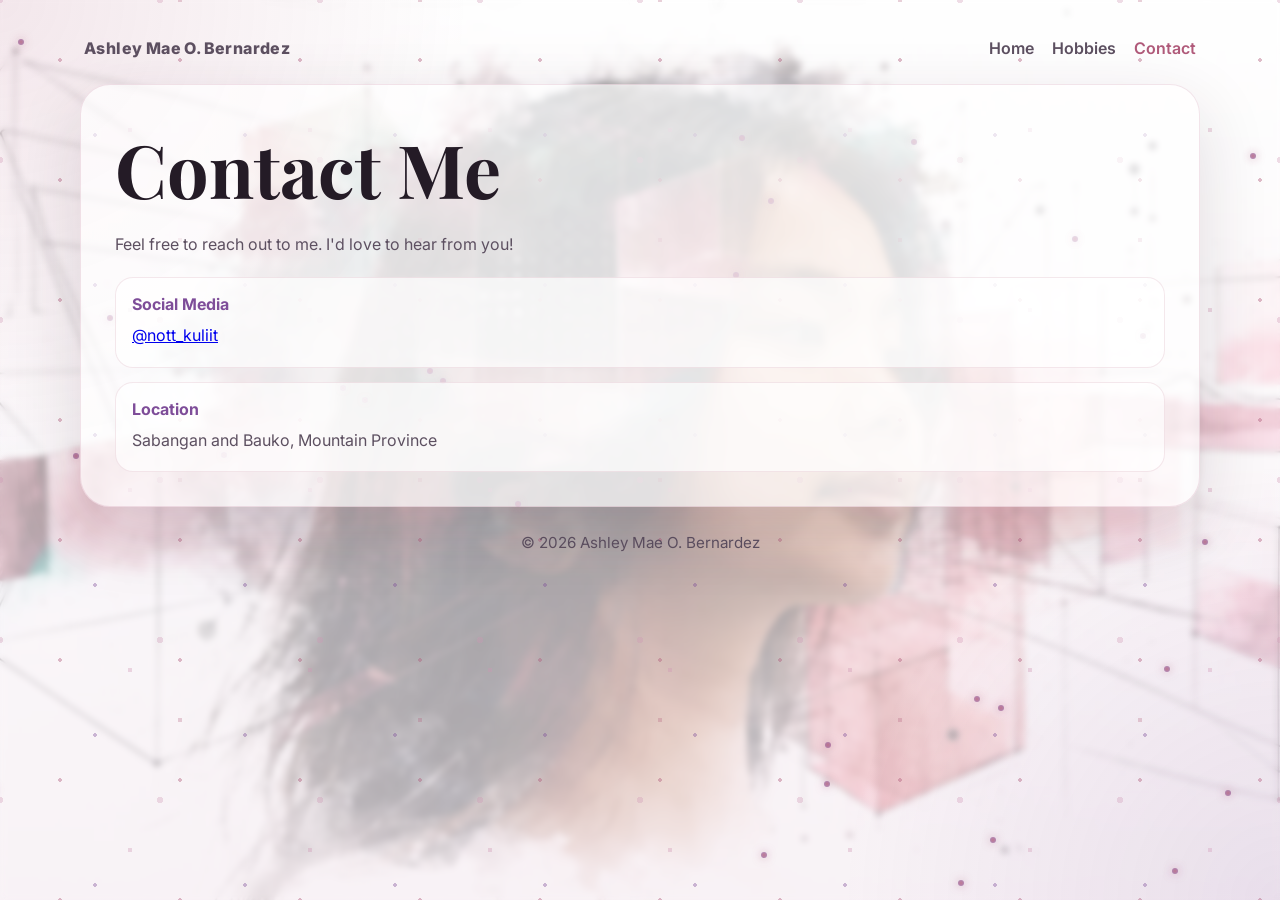
==== contact.html @ 318643d0 "Add files via upload" ====
<!DOCTYPE html>
<html lang="en">

<head>
    <meta charset="UTF-8" />
    <meta name="viewport" content="width=device-width, initial-scale=1.0" />
    <title>Ashley Mae O. Bernardez | Contact</title>
    <link rel="stylesheet" href="style.css" />
</head>

<body>
    <div class="backdrop">
        <div class="container">
            <header class="nav">
                <div class="brand">Ashley Mae O. Bernardez</div>
                <div class="nav-links">
                    <a href="index.html">Home</a>
                    <a href="hobbies.html">Hobbies</a>
                    <a class="active" href="contact.html">Contact</a>
                </div>
            </header>

            <section class="panel page">
                <h1>Contact Me</h1>
                <p>
                    Feel free to reach out to me. I'd love to hear from you!
                </p>

                <div class="contact-list">
                    <div class="contact-item">
                        <strong>Social Media</strong>
                        <p style="color: var(--muted); margin: 4px 0 0;">
                            <a href="https://www.instagram.com/nott_kuliit" target="_blank" rel="noopener noreferrer">@nott_kuliit</a>
                        </p>
                    </div>
                    <div class="contact-item">
                        <strong>Location</strong>
                        <p style="color: var(--muted); margin: 4px 0 0;">Sabangan and Bauko, Mountain Province</p>
                    </div>
                </div>
            </section>

            <div class="footer">© 2026 Ashley Mae O. Bernardez</div>
        </div>
    </div>
</body>

<script>
    // Create interactive particles that scatter on mouse movement
    const backdrop = document.querySelector('.backdrop');
    let mouseX = window.innerWidth / 2;
    let mouseY = window.innerHeight / 2;
    
    const particles = [];

    // Create particle elements
    function createParticles() {
        const particleCount = 30;
        for (let i = 0; i < particleCount; i++) {
            const particle = document.createElement('div');
            particle.className = 'interactive-particle';
            
            const startX = Math.random() * window.innerWidth;
            const startY = Math.random() * window.innerHeight;
            
            particle.style.left = startX + 'px';
            particle.style.top = startY + 'px';
            
            particles.push({
                element: particle,
                x: startX,
                y: startY,
                baseX: startX,
                baseY: startY,
                vx: (Math.random() - 0.5) * 0.5,
                vy: (Math.random() - 0.5) * 0.5,
                offsetX: 0,
                offsetY: 0
            });
            
            backdrop.appendChild(particle);
        }
    }

    // Animate particles with floating and cursor interaction
    function animateParticles() {
        const time = Date.now() * 0.001;
        
        particles.forEach((p) => {
            // Floating animation using sine waves
            const floatX = Math.sin(time * 0.5 + p.x) * 20;
            const floatY = Math.cos(time * 0.3 + p.y) * 20;
            
            p.element.style.left = (p.baseX + floatX + p.offsetX) + 'px';
            p.element.style.top = (p.baseY + floatY + p.offsetY) + 'px';
        });
        
        requestAnimationFrame(animateParticles);
    }

    // Track mouse movement
    document.addEventListener('mousemove', (e) => {
        mouseX = e.clientX;
        mouseY = e.clientY;

        particles.forEach((p) => {
            const rect = p.element.getBoundingClientRect();
            const partX = rect.left + rect.width / 2;
            const partY = rect.top + rect.height / 2;

            const distance = Math.sqrt(Math.pow(mouseX - partX, 2) + Math.pow(mouseY - partY, 2));
            const angle = Math.atan2(partY - mouseY, partX - mouseX);

            if (distance < 200) {
                const force = (200 - distance) / 200;
                p.offsetX = Math.cos(angle) * force * 150;
                p.offsetY = Math.sin(angle) * force * 150;
            } else {
                p.offsetX *= 0.9;
                p.offsetY *= 0.9;
            }
        });
    });

    createParticles();
    animateParticles();
</script>

</html>
---- style.css ----
@import url('https://fonts.googleapis.com/css2?family=Inter:wght@400;500;600;700;800&family=Playfair+Display:wght@600;700&display=swap');

:root {
    --bg: #f6eef3;
    --panel: rgba(255, 255, 255, 0.66);
    --panel-strong: rgba(255, 255, 255, 0.84);
    --text: #241b26;
    --muted: #5d5061;
    --accent: #b05a7a;
    --accent-2: #7e4d99;
    --line: rgba(176, 90, 122, 0.16);
    --shadow: 0 24px 70px rgba(52, 30, 45, 0.14);
}

* {
    box-sizing: border-box;
}

html {
    scroll-behavior: smooth;
}

body {
    margin: 0;
    font-family: Inter, Arial, sans-serif;
    color: var(--text);
    background:
        linear-gradient(180deg, rgba(255, 255, 255, 0.52), rgba(246, 238, 243, 0.72)),
        url("image.jpg") center/cover fixed no-repeat;
    overflow-x: hidden;
}

.backdrop {
    min-height: 100vh;
    background:
        radial-gradient(circle at top left, rgba(176, 90, 122, 0.14), transparent 30%),
        radial-gradient(circle at bottom right, rgba(126, 77, 153, 0.12), transparent 28%);
    backdrop-filter: blur(3px);
    position: relative;
    overflow: hidden;
}

.backdrop::before,
.backdrop::after {
    content: '';
    position: absolute;
    width: 100%;
    height: 100%;
    top: 0;
    left: 0;
    pointer-events: none;
}

.backdrop::before {
    background-image: 
        radial-gradient(circle, rgba(176, 90, 122, 0.4) 2px, transparent 2px),
        radial-gradient(circle, rgba(207, 150, 180, 0.35) 2.5px, transparent 2.5px),
        radial-gradient(circle, rgba(126, 77, 153, 0.38) 2px, transparent 2px);
    background-size: 
        120px 120px,
        180px 180px,
        150px 150px;
    background-position: 
        0 0,
        40px 40px,
        20px 60px;
    animation: drift 20s linear infinite;
    z-index: 1;
}

.backdrop::after {
    background-image: 
        radial-gradient(circle, rgba(207, 150, 180, 0.32) 3px, transparent 3px),
        radial-gradient(circle, rgba(176, 90, 122, 0.28) 2.5px, transparent 2.5px);
    background-size: 
        160px 160px,
        240px 240px;
    background-position: 
        80px 80px,
        60px 120px;
    animation: drift 25s linear infinite reverse;
    z-index: 1;
}

@keyframes drift {
    0% {
        transform: translateX(0) translateY(0);
    }
    50% {
        transform: translateX(30px) translateY(-20px);
    }
    100% {
        transform: translateX(0) translateY(0);
    }
}

.container {
    width: min(1120px, calc(100% - 32px));
    margin: 0 auto;
    position: relative;
    z-index: 2;
    padding: 28px 0 64px;
}

.nav {
    display: flex;
    justify-content: space-between;
    align-items: center;
    padding: 10px 4px 26px;
    color: var(--muted);
}

.brand {
    font-weight: 800;
    letter-spacing: 0.4px;
}

.nav-links {
    display: flex;
    flex-wrap: wrap;
    gap: 18px;
}

.nav a {
    color: var(--muted);
    text-decoration: none;
    font-weight: 600;
}

.nav a:hover,
.nav a.active {
    color: var(--accent);
}

.panel {
    background: var(--panel);
    border: 1px solid var(--line);
    border-radius: 30px;
    box-shadow: var(--shadow);
}

.page {
    padding: 34px;
    animation: fadeUp 0.8s ease both;
}

.page h1,
.page h2 {
    font-family: 'Playfair Display', serif;
    margin: 0;
}

.page h1 {
    font-size: clamp(2.5rem, 6vw, 4.6rem);
    margin-bottom: 12px;
}

.page h2 {
    font-size: clamp(1.7rem, 3vw, 2.4rem);
    margin-bottom: 12px;
}

.page p {
    color: var(--muted);
    line-height: 1.9;
    margin: 0;
}

.hero {
    display: grid;
    grid-template-columns: 1.25fr 0.75fr;
    gap: 22px;
    align-items: center;
    min-height: calc(100vh - 90px);
}

.hero-main {
    padding: 38px;
    position: relative;
    overflow: hidden;
}

.hero-main::before {
    content: '';
    position: absolute;
    inset: -40px -40px auto auto;
    width: 200px;
    height: 200px;
    background: radial-gradient(circle, rgba(176, 90, 122, 0.18), transparent 68%);
    pointer-events: none;
}

.eyebrow {
    display: inline-flex;
    gap: 10px;
    align-items: center;
    padding: 10px 14px;
    border-radius: 999px;
    background: rgba(255, 255, 255, 0.62);
    color: var(--accent);
    font-size: 0.85rem;
    font-weight: 700;
    letter-spacing: 1.6px;
    text-transform: uppercase;
    border: 1px solid rgba(176, 90, 122, 0.14);
}

.intro-veil {
    margin: 16px 0 10px;
    display: flex;
    flex-wrap: wrap;
    gap: 8px;
    opacity: 0;
    transform: translateY(18px);
    animation: introReveal 1.2s cubic-bezier(0.22, 1, 0.36, 1) forwards 0.2s;
}

.intro-line {
    display: inline-block;
    padding: 8px 12px;
    border-radius: 999px;
    background: linear-gradient(135deg, rgba(255,255,255,0.82), rgba(250,236,244,0.7));
    border: 1px solid rgba(176, 90, 122, 0.16);
    color: var(--accent);
    font-size: 0.9rem;
    font-weight: 700;
    letter-spacing: 0.12em;
    text-transform: uppercase;
    box-shadow: 0 10px 24px rgba(68, 38, 56, 0.05);
    transform: translateY(12px);
    opacity: 0;
}

.intro-line-1 {
    animation: introWord 0.8s ease forwards 0.35s;
}

.intro-line-2 {
    animation: introWord 0.8s ease forwards 0.55s, introFloat 2.2s ease-in-out infinite 1.3s;
}

.subtitle {
    font-size: 1.03rem;
    line-height: 1.9;
    color: var(--muted);
    max-width: 65ch;
    margin-top: 18px;
}

.quote {
    margin-top: 24px;
    padding: 18px 20px;
    background: var(--panel-strong);
    border-left: 5px solid var(--accent);
    border-radius: 18px;
    line-height: 1.8;
    font-style: italic;
    box-shadow: 0 12px 30px rgba(68, 38, 56, 0.08);
}

.cta-row {
    display: flex;
    flex-wrap: wrap;
    gap: 12px;
    margin-top: 24px;
}

.btn {
    display: inline-flex;
    align-items: center;
    justify-content: center;
    padding: 12px 18px;
    border-radius: 999px;
    text-decoration: none;
    font-weight: 700;
    transition: transform 0.25s ease, box-shadow 0.25s ease, background 0.25s ease;
}

.btn-primary {
    background: linear-gradient(135deg, var(--accent), var(--accent-2));
    color: white;
    box-shadow: 0 14px 32px rgba(176, 90, 122, 0.26);
}

.btn-secondary {
    background: rgba(255, 255, 255, 0.65);
    color: var(--text);
    border: 1px solid rgba(176, 90, 122, 0.16);
}

.btn:hover {
    transform: translateY(-2px);
}

.side {
    display: grid;
    gap: 18px;
}

.profile-card {
    padding: 24px;
    text-align: center;
}

.profile-placeholder {
    width: 220px;
    height: 220px;
    margin: 0 auto 18px;
    border-radius: 50%;
    border: 3px dashed rgba(176, 90, 122, 0.42);
    display: grid;
    place-items: center;
    background: rgba(255, 255, 255, 0.62);
    overflow: hidden;
}

.profile-placeholder img {
    width: 100%;
    height: 100%;
    object-fit: cover;
    display: block;
}

.profile-name {
    font-size: 1.55rem;
    font-weight: 800;
    margin-bottom: 6px;
}

.profile-role {
    color: var(--accent);
    font-weight: 700;
    margin-bottom: 10px;
}

.mini-stats {
    display: grid;
    grid-template-columns: repeat(2, 1fr);
    gap: 12px;
    margin-top: 18px;
}

.stat {
    background: rgba(255, 255, 255, 0.62);
    border: 1px solid rgba(176, 90, 122, 0.14);
    border-radius: 18px;
    padding: 14px;
}

.stat strong {
    display: block;
    font-size: 1.12rem;
    margin-bottom: 4px;
}

.section {
    margin-top: 22px;
    padding: 30px;
}

.grid {
    display: grid;
    grid-template-columns: repeat(3, minmax(0, 1fr));
    gap: 16px;
    margin-top: 18px;
}

.card {
    background: rgba(255, 255, 255, 0.68);
    border-radius: 22px;
    padding: 18px;
    border: 1px solid rgba(176, 90, 122, 0.14);
    min-height: 150px;
    transition: transform 0.25s ease, box-shadow 0.25s ease;
}

.card:hover {
    transform: translateY(-4px);
    box-shadow: 0 18px 28px rgba(58, 34, 49, 0.08);
}

.card h3 {
    margin-bottom: 10px;
    color: var(--accent-2);
    font-size: 1.05rem;
}

.footer {
    text-align: center;
    color: var(--muted);
    padding: 26px 0 10px;
    font-size: 0.95rem;
}

.contact-list {
    display: grid;
    gap: 14px;
    margin-top: 18px;
}

.contact-item {
    background: rgba(255, 255, 255, 0.68);
    border-radius: 18px;
    padding: 16px;
    border: 1px solid rgba(176, 90, 122, 0.14);
}

.contact-item strong {
    display: block;
    margin-bottom: 6px;
    color: var(--accent-2);
}

.interactive-particle {
    position: fixed;
    width: 6px;
    height: 6px;
    border-radius: 50%;
    background: radial-gradient(circle, rgba(176, 90, 122, 0.8), rgba(126, 77, 153, 0.6));
    pointer-events: none;
    z-index: 1;
    box-shadow: 0 0 8px rgba(176, 90, 122, 0.5);
}

@keyframes fadeUp {
    from {
        opacity: 0;
        transform: translateY(18px);
    }

    to {
        opacity: 1;
        transform: translateY(0);
    }
}

@keyframes introReveal {
    0% {
        opacity: 0;
        transform: translateY(18px);
    }
    100% {
        opacity: 1;
        transform: translateY(0);
    }
}

@keyframes introWord {
    0% {
        opacity: 0;
        transform: translateY(12px) scale(0.96);
    }
    100% {
        opacity: 1;
        transform: translateY(0) scale(1);
    }
}

@keyframes introFloat {
    0%,
    100% {
        transform: translateY(0);
    }
    50% {
        transform: translateY(-3px);
    }
}

@media (max-width: 920px) {
    .hero {
        grid-template-columns: 1fr;
        min-height: auto;
        padding-top: 18px;
    }

    .grid {
        grid-template-columns: repeat(2, minmax(0, 1fr));
    }

    .hero-main {
        order: 2;
    }

    .side {
        order: 1;
    }
}

@media (max-width: 640px) {
    .container {
        width: min(100% - 20px, 1120px);
    }

    .nav {
        flex-direction: column;
        gap: 10px;
        align-items: flex-start;
    }

    .nav-links {
        gap: 14px;
    }

    .page,
    .hero-main,
    .section,
    .profile-card {
        padding: 22px;
    }

    .profile-placeholder {
        width: 180px;
        height: 180px;
    }

    .grid {
        grid-template-columns: 1fr;
    }

    .mini-stats {
        grid-template-columns: 1fr 1fr;
    }
}
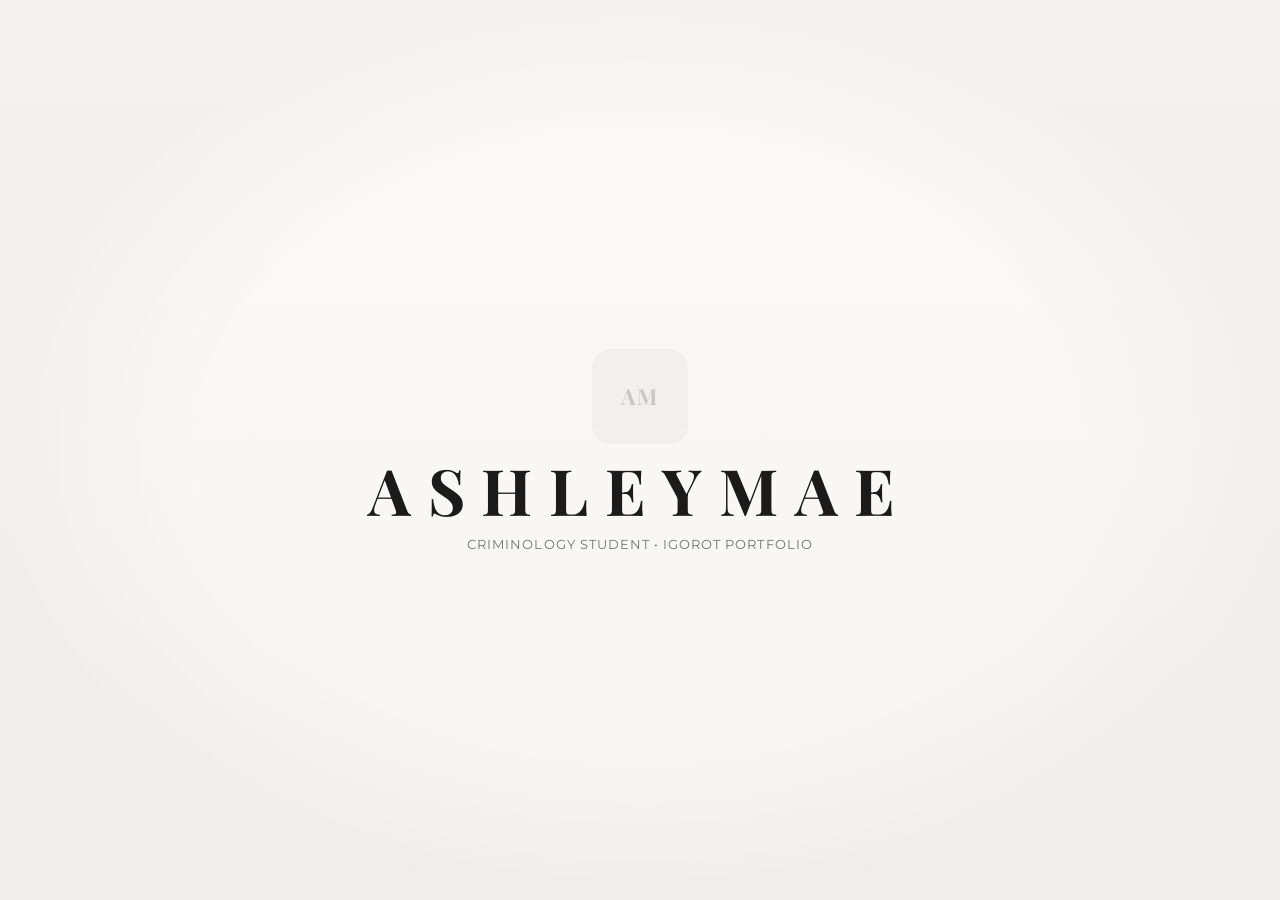
==== commit 4c4a6d60: "Add files via upload" ====
--- a/contact.html
+++ b/contact.html
@@ -6,9 +6,118 @@
     <meta name="viewport" content="width=device-width, initial-scale=1.0" />
     <title>Ashley Mae O. Bernardez | Contact</title>
     <link rel="stylesheet" href="style.css" />
+    <link href="https://fonts.googleapis.com/css2?family=Playfair+Display:wght@400;700&family=Montserrat:wght@400;600&display=swap" rel="stylesheet">
+
+    <style>
+        /* Minimal, elegant intro inspired by provided image - neutral palette, serif logotype */
+        #intro-overlay{
+            position:fixed;
+            inset:0;
+            display:flex;
+            align-items:center;
+            justify-content:center;
+            background: linear-gradient(180deg,#fbfaf9 0%, #f6f5f4 100%);
+            z-index:9999;
+            pointer-events:auto;
+            transition:opacity 520ms cubic-bezier(.2,.9,.2,1), transform 520ms cubic-bezier(.2,.9,.2,1);
+            opacity:1;
+            -webkit-font-smoothing:antialiased;
+        }
+
+        /* Subtle vignette to match photo */
+        #intro-overlay::before{
+            content: '';
+            position:absolute;
+            inset:0;
+            background: radial-gradient(closest-side, rgba(0,0,0,0) 68%, rgba(0,0,0,0.03));
+            pointer-events:none;
+        }
+
+        #intro-overlay.intro-hidden{ opacity:0; transform: translateY(6px) scale(0.998); pointer-events:none; }
+
+        .intro-content{
+            position:relative;
+            text-align:center;
+            color:#111;
+            z-index:1;
+            display:flex;
+            flex-direction:column;
+            align-items:center;
+            gap:14px;
+        }
+
+        /* Watermark rounded square */
+        .intro-mark{
+            width:96px;
+            height:96px;
+            border-radius:18px;
+            display:flex;
+            align-items:center;
+            justify-content:center;
+            background: rgba(0,0,0,0.03);
+            box-shadow: inset 0 1px 0 rgba(255,255,255,0.6);
+            transform: translateY(6px) scale(0.98);
+            opacity:0;
+            transition: opacity 520ms ease, transform 520ms cubic-bezier(.2,.9,.2,1);
+        }
+
+        .intro-mark.show{ opacity:1; transform: translateY(0) scale(1); }
+
+        .intro-mark .mark-text{
+            font-family: 'Playfair Display', serif;
+            font-weight:700;
+            font-size:22px;
+            color: rgba(20,20,20,0.18);
+            letter-spacing:0.08em;
+        }
+
+        /* Logotype: uppercase serif, wide tracking */
+        .intro-logo{
+            font-family: 'Playfair Display', serif;
+            font-size: clamp(36px, 6vw, 64px);
+            letter-spacing: 0.26em;
+            font-weight:700;
+            text-transform:uppercase;
+            color:#1b1b1b;
+            display:inline-block;
+            line-height:1;
+        }
+
+        .intro-logo .letter{ display:inline-block; opacity:0; transform: translateY(10px) scale(0.98); animation: logoLetterIn 540ms cubic-bezier(.2,.9,.2,1) forwards; }
+        @keyframes logoLetterIn{ to { opacity:1; transform: translateY(0) scale(1); } }
+
+        .intro-sub{
+            font-family: 'Montserrat', system-ui, sans-serif;
+            font-size: 13px;
+            color: rgba(27,27,27,0.6);
+            letter-spacing: 0.08em;
+            text-transform: uppercase;
+            opacity:0;
+            transform: translateY(6px);
+            animation: subIn 560ms cubic-bezier(.2,.9,.2,1) 680ms forwards;
+        }
+
+        @keyframes subIn{ to { opacity:1; transform: translateY(0); } }
+
+        /* fade-out helper when hiding */
+        .intro-hide-fade{ transition: opacity 420ms ease, transform 420ms ease; opacity:0; transform: translateY(4px) scale(0.998); }
+
+        @media (max-width:520px){
+            .intro-mark{ width:72px; height:72px; border-radius:12px }
+            .intro-logo{ font-size: clamp(28px, 8vw, 44px); letter-spacing:0.16em }
+            .intro-sub{ font-size:12px }
+        }
+    </style>
 </head>
 
 <body>
+    <div id="intro-overlay" aria-hidden="true">
+        <div class="intro-content">
+            <div class="intro-mark" aria-hidden="true"><div class="mark-text">AM</div></div>
+            <div class="intro-logo">ASHLEY MAE</div>
+            <div class="intro-sub">Criminology Student • Igorot Portfolio</div>
+        </div>
+    </div>
     <div class="backdrop">
         <div class="container">
             <header class="nav">
@@ -46,84 +155,68 @@
 </body>
 
 <script>
-    // Create interactive particles that scatter on mouse movement
-    const backdrop = document.querySelector('.backdrop');
-    let mouseX = window.innerWidth / 2;
-    let mouseY = window.innerHeight / 2;
-    
-    const particles = [];
-
-    // Create particle elements
-    function createParticles() {
-        const particleCount = 30;
-        for (let i = 0; i < particleCount; i++) {
-            const particle = document.createElement('div');
-            particle.className = 'interactive-particle';
-            
-            const startX = Math.random() * window.innerWidth;
-            const startY = Math.random() * window.innerHeight;
-            
-            particle.style.left = startX + 'px';
-            particle.style.top = startY + 'px';
-            
-            particles.push({
-                element: particle,
-                x: startX,
-                y: startY,
-                baseX: startX,
-                baseY: startY,
-                vx: (Math.random() - 0.5) * 0.5,
-                vy: (Math.random() - 0.5) * 0.5,
-                offsetX: 0,
-                offsetY: 0
+    // Minimal intro that matches the provided mock — watermark, large serif wordmark, subtile subtitle
+    (function(){
+        const overlay = document.getElementById('intro-overlay');
+        if (!overlay) return;
+        const logo = overlay.querySelector('.intro-logo');
+        const sub = overlay.querySelector('.intro-sub');
+        const mark = overlay.querySelector('.intro-mark');
+
+        // Split letters for staggered reveal
+        function splitLetters(el){
+            if (!el) return;
+            const text = el.textContent.trim();
+            el.textContent = '';
+            const frag = document.createDocumentFragment();
+            const letters = text.split('');
+            // add small spacer between letters (we keep original spaces)
+            letters.forEach((ch, i) => {
+                const span = document.createElement('span');
+                span.className = 'letter';
+                span.textContent = ch;
+                span.style.animationDelay = (i * 70) + 'ms';
+                frag.appendChild(span);
             });
-            
-            backdrop.appendChild(particle);
-        }
-    }
-
-    // Animate particles with floating and cursor interaction
-    function animateParticles() {
-        const time = Date.now() * 0.001;
-        
-        particles.forEach((p) => {
-            // Floating animation using sine waves
-            const floatX = Math.sin(time * 0.5 + p.x) * 20;
-            const floatY = Math.cos(time * 0.3 + p.y) * 20;
-            
-            p.element.style.left = (p.baseX + floatX + p.offsetX) + 'px';
-            p.element.style.top = (p.baseY + floatY + p.offsetY) + 'px';
+            el.appendChild(frag);
+        }
+
+        splitLetters(logo);
+
+        // play watermark then letters then subtitle
+        requestAnimationFrame(() => {
+            // show watermark
+            if (mark) mark.classList.add('show');
+
+            // reveal letters by letting CSS animation run (animationDelay set)
+            // reveal subtitle after letters
+            const totalLetters = (logo.textContent || '').length;
+            const lettersDuration = 70 * totalLetters + 640; // conservative
+            const SUB_DELAY = Math.max(700, lettersDuration);
+
+            setTimeout(() => {
+                if (sub) sub.style.opacity = '1';
+                if (sub) sub.style.transform = 'translateY(0)';
+            }, SUB_DELAY);
+
+            // auto-hide after a short pause
+            const AUTO_HIDE = SUB_DELAY + 900;
+            const hideTimer = setTimeout(() => hideOverlay(), AUTO_HIDE);
+
+            // allow user to skip
+            ['click','keydown','touchstart'].forEach(evt => {
+                document.addEventListener(evt, () => { clearTimeout(hideTimer); hideOverlay(); }, { once: true, passive: true });
+            });
         });
-        
-        requestAnimationFrame(animateParticles);
-    }
-
-    // Track mouse movement
-    document.addEventListener('mousemove', (e) => {
-        mouseX = e.clientX;
-        mouseY = e.clientY;
-
-        particles.forEach((p) => {
-            const rect = p.element.getBoundingClientRect();
-            const partX = rect.left + rect.width / 2;
-            const partY = rect.top + rect.height / 2;
-
-            const distance = Math.sqrt(Math.pow(mouseX - partX, 2) + Math.pow(mouseY - partY, 2));
-            const angle = Math.atan2(partY - mouseY, partX - mouseX);
-
-            if (distance < 200) {
-                const force = (200 - distance) / 200;
-                p.offsetX = Math.cos(angle) * force * 150;
-                p.offsetY = Math.sin(angle) * force * 150;
-            } else {
-                p.offsetX *= 0.9;
-                p.offsetY *= 0.9;
-            }
-        });
-    });
-
-    createParticles();
-    animateParticles();
+
+        function hideOverlay(){
+            if (!overlay) return;
+            overlay.classList.add('intro-hidden');
+            overlay.addEventListener('transitionend', () => {
+                if (overlay && overlay.parentNode) overlay.parentNode.removeChild(overlay);
+            }, { once: true });
+        }
+    })();
 </script>
 
-</html>
+</html>
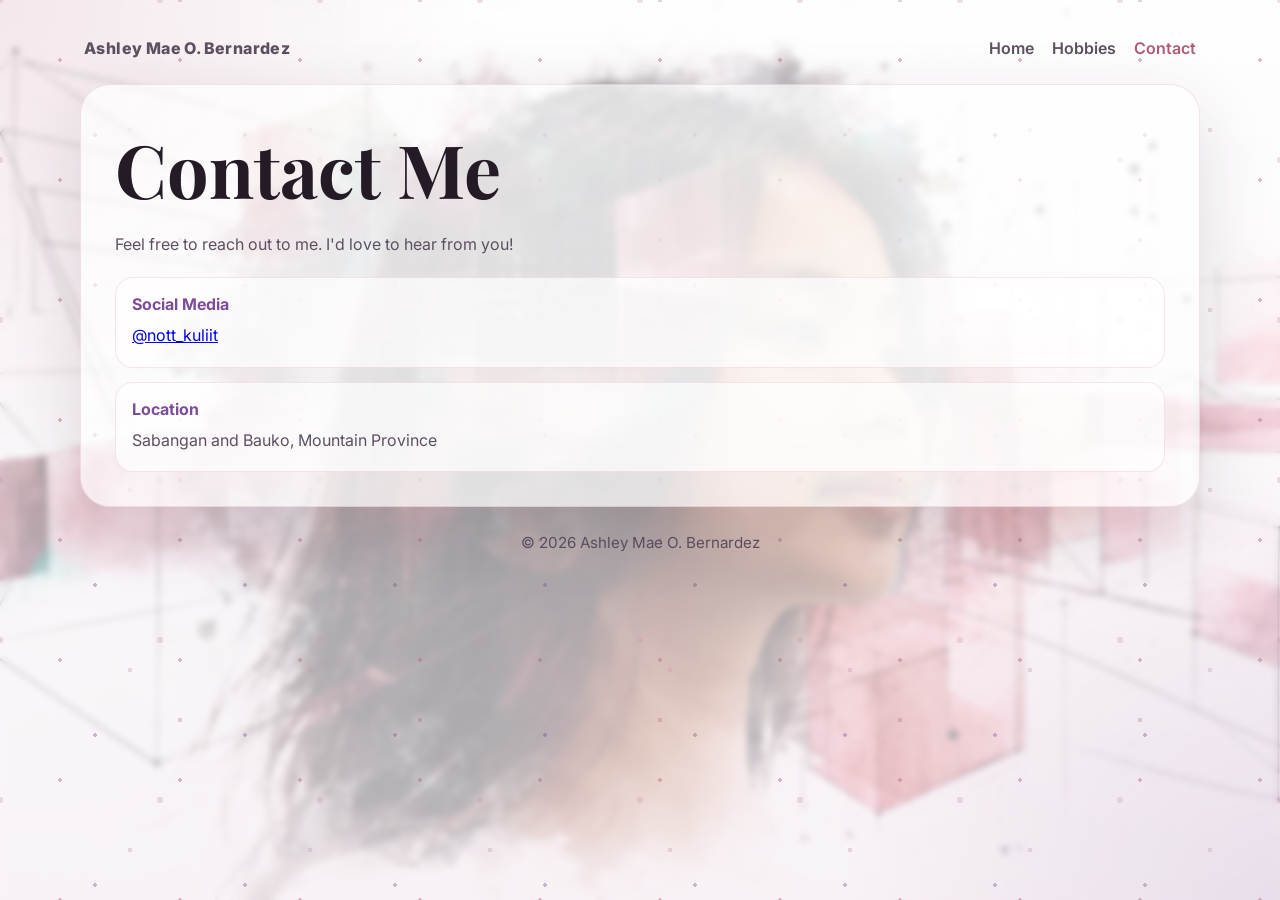
==== commit e4ac5ede: "Add files via upload" ====
--- a/contact.html
+++ b/contact.html
@@ -6,118 +6,9 @@
     <meta name="viewport" content="width=device-width, initial-scale=1.0" />
     <title>Ashley Mae O. Bernardez | Contact</title>
     <link rel="stylesheet" href="style.css" />
-    <link href="https://fonts.googleapis.com/css2?family=Playfair+Display:wght@400;700&family=Montserrat:wght@400;600&display=swap" rel="stylesheet">
-
-    <style>
-        /* Minimal, elegant intro inspired by provided image - neutral palette, serif logotype */
-        #intro-overlay{
-            position:fixed;
-            inset:0;
-            display:flex;
-            align-items:center;
-            justify-content:center;
-            background: linear-gradient(180deg,#fbfaf9 0%, #f6f5f4 100%);
-            z-index:9999;
-            pointer-events:auto;
-            transition:opacity 520ms cubic-bezier(.2,.9,.2,1), transform 520ms cubic-bezier(.2,.9,.2,1);
-            opacity:1;
-            -webkit-font-smoothing:antialiased;
-        }
-
-        /* Subtle vignette to match photo */
-        #intro-overlay::before{
-            content: '';
-            position:absolute;
-            inset:0;
-            background: radial-gradient(closest-side, rgba(0,0,0,0) 68%, rgba(0,0,0,0.03));
-            pointer-events:none;
-        }
-
-        #intro-overlay.intro-hidden{ opacity:0; transform: translateY(6px) scale(0.998); pointer-events:none; }
-
-        .intro-content{
-            position:relative;
-            text-align:center;
-            color:#111;
-            z-index:1;
-            display:flex;
-            flex-direction:column;
-            align-items:center;
-            gap:14px;
-        }
-
-        /* Watermark rounded square */
-        .intro-mark{
-            width:96px;
-            height:96px;
-            border-radius:18px;
-            display:flex;
-            align-items:center;
-            justify-content:center;
-            background: rgba(0,0,0,0.03);
-            box-shadow: inset 0 1px 0 rgba(255,255,255,0.6);
-            transform: translateY(6px) scale(0.98);
-            opacity:0;
-            transition: opacity 520ms ease, transform 520ms cubic-bezier(.2,.9,.2,1);
-        }
-
-        .intro-mark.show{ opacity:1; transform: translateY(0) scale(1); }
-
-        .intro-mark .mark-text{
-            font-family: 'Playfair Display', serif;
-            font-weight:700;
-            font-size:22px;
-            color: rgba(20,20,20,0.18);
-            letter-spacing:0.08em;
-        }
-
-        /* Logotype: uppercase serif, wide tracking */
-        .intro-logo{
-            font-family: 'Playfair Display', serif;
-            font-size: clamp(36px, 6vw, 64px);
-            letter-spacing: 0.26em;
-            font-weight:700;
-            text-transform:uppercase;
-            color:#1b1b1b;
-            display:inline-block;
-            line-height:1;
-        }
-
-        .intro-logo .letter{ display:inline-block; opacity:0; transform: translateY(10px) scale(0.98); animation: logoLetterIn 540ms cubic-bezier(.2,.9,.2,1) forwards; }
-        @keyframes logoLetterIn{ to { opacity:1; transform: translateY(0) scale(1); } }
-
-        .intro-sub{
-            font-family: 'Montserrat', system-ui, sans-serif;
-            font-size: 13px;
-            color: rgba(27,27,27,0.6);
-            letter-spacing: 0.08em;
-            text-transform: uppercase;
-            opacity:0;
-            transform: translateY(6px);
-            animation: subIn 560ms cubic-bezier(.2,.9,.2,1) 680ms forwards;
-        }
-
-        @keyframes subIn{ to { opacity:1; transform: translateY(0); } }
-
-        /* fade-out helper when hiding */
-        .intro-hide-fade{ transition: opacity 420ms ease, transform 420ms ease; opacity:0; transform: translateY(4px) scale(0.998); }
-
-        @media (max-width:520px){
-            .intro-mark{ width:72px; height:72px; border-radius:12px }
-            .intro-logo{ font-size: clamp(28px, 8vw, 44px); letter-spacing:0.16em }
-            .intro-sub{ font-size:12px }
-        }
-    </style>
 </head>
 
 <body>
-    <div id="intro-overlay" aria-hidden="true">
-        <div class="intro-content">
-            <div class="intro-mark" aria-hidden="true"><div class="mark-text">AM</div></div>
-            <div class="intro-logo">ASHLEY MAE</div>
-            <div class="intro-sub">Criminology Student • Igorot Portfolio</div>
-        </div>
-    </div>
     <div class="backdrop">
         <div class="container">
             <header class="nav">
@@ -153,70 +44,4 @@
         </div>
     </div>
 </body>
-
-<script>
-    // Minimal intro that matches the provided mock — watermark, large serif wordmark, subtile subtitle
-    (function(){
-        const overlay = document.getElementById('intro-overlay');
-        if (!overlay) return;
-        const logo = overlay.querySelector('.intro-logo');
-        const sub = overlay.querySelector('.intro-sub');
-        const mark = overlay.querySelector('.intro-mark');
-
-        // Split letters for staggered reveal
-        function splitLetters(el){
-            if (!el) return;
-            const text = el.textContent.trim();
-            el.textContent = '';
-            const frag = document.createDocumentFragment();
-            const letters = text.split('');
-            // add small spacer between letters (we keep original spaces)
-            letters.forEach((ch, i) => {
-                const span = document.createElement('span');
-                span.className = 'letter';
-                span.textContent = ch;
-                span.style.animationDelay = (i * 70) + 'ms';
-                frag.appendChild(span);
-            });
-            el.appendChild(frag);
-        }
-
-        splitLetters(logo);
-
-        // play watermark then letters then subtitle
-        requestAnimationFrame(() => {
-            // show watermark
-            if (mark) mark.classList.add('show');
-
-            // reveal letters by letting CSS animation run (animationDelay set)
-            // reveal subtitle after letters
-            const totalLetters = (logo.textContent || '').length;
-            const lettersDuration = 70 * totalLetters + 640; // conservative
-            const SUB_DELAY = Math.max(700, lettersDuration);
-
-            setTimeout(() => {
-                if (sub) sub.style.opacity = '1';
-                if (sub) sub.style.transform = 'translateY(0)';
-            }, SUB_DELAY);
-
-            // auto-hide after a short pause
-            const AUTO_HIDE = SUB_DELAY + 900;
-            const hideTimer = setTimeout(() => hideOverlay(), AUTO_HIDE);
-
-            // allow user to skip
-            ['click','keydown','touchstart'].forEach(evt => {
-                document.addEventListener(evt, () => { clearTimeout(hideTimer); hideOverlay(); }, { once: true, passive: true });
-            });
-        });
-
-        function hideOverlay(){
-            if (!overlay) return;
-            overlay.classList.add('intro-hidden');
-            overlay.addEventListener('transitionend', () => {
-                if (overlay && overlay.parentNode) overlay.parentNode.removeChild(overlay);
-            }, { once: true });
-        }
-    })();
-</script>
-
 </html>
--- a/style.css
+++ b/style.css
@@ -29,6 +29,117 @@
         url("image.jpg") center/cover fixed no-repeat;
     overflow-x: hidden;
 }
+
+#intro-overlay {
+    position: fixed;
+    inset: 0;
+    display: flex;
+    align-items: center;
+    justify-content: center;
+    background: linear-gradient(180deg, rgba(246, 238, 243, 0.96), rgba(255, 255, 255, 0.95));
+    z-index: 9999;
+    pointer-events: auto;
+    transition: opacity 520ms cubic-bezier(.2,.9,.2,1), transform 520ms cubic-bezier(.2,.9,.2,1);
+    opacity: 1;
+    -webkit-font-smoothing: antialiased;
+}
+
+#intro-overlay.intro-hidden {
+    opacity: 0;
+    transform: scale(0.996) translateY(6px);
+    pointer-events: none;
+}
+
+.intro-content {
+    position: relative;
+    display: flex;
+    flex-direction: column;
+    align-items: center;
+    text-align: center;
+    color: #2b2b2b;
+    z-index: 1;
+    padding: clamp(18px, 3vw, 28px);
+    gap: 14px;
+    border-radius: 20px;
+    background: rgba(255,255,255,0.92);
+    border: 1px solid rgba(20,20,20,0.06);
+    box-shadow: 0 18px 60px rgba(30,18,12,0.08);
+    backdrop-filter: blur(10px);
+}
+
+.intro-mark {
+    display: inline-flex;
+    align-items: center;
+    justify-content: center;
+    margin-bottom: 14px;
+    width: 58px;
+    height: 58px;
+    border-radius: 50%;
+    background: rgba(255,255,255,0.88);
+    border: 1px solid rgba(176,90,122,0.18);
+    box-shadow: inset 0 0 0 1px rgba(255,255,255,0.4);
+    opacity: 0;
+    transform: scale(0.92);
+}
+
+.intro-mark.show {
+    animation: markIn 540ms ease forwards;
+}
+
+.intro-mark .mark-text {
+    font-family: 'Bodoni Moda', serif;
+    font-size: 1.1rem;
+    color: #b05a7a;
+    letter-spacing: 0.15em;
+}
+
+.intro-logo {
+    font-family: 'Bodoni Moda', serif;
+    font-size: clamp(32px, 6vw, 58px);
+    letter-spacing: 0.03em;
+    font-weight: 700;
+    display: inline-block;
+    line-height: 1;
+    text-shadow: 0 1px 0 rgba(255,255,255,0.7);
+}
+
+.intro-logo .letter {
+    display: inline-block;
+    opacity: 0;
+    transform: translateY(14px) rotateX(6deg) scale(0.98);
+    animation: letterIn 620ms cubic-bezier(.2,.9,.2,1) forwards;
+}
+
+.intro-sub {
+    margin-top: 10px;
+    color: rgba(43,43,43,0.78);
+    font-size: clamp(13px, 2.2vw, 16px);
+    opacity: 0;
+    transform: translateY(8px);
+}
+
+.intro-accent {
+    width: 76px;
+    height: 8px;
+    margin: 16px auto 0;
+    border-radius: 999px;
+    background: linear-gradient(90deg, #ffd59e 0%, #ffb4b4 50%, #ffd6e0 100%);
+    position: relative;
+    overflow: hidden;
+}
+
+.intro-accent::after {
+    content: '';
+    position: absolute;
+    inset: 0;
+    background: linear-gradient(90deg, rgba(255,255,255,0.7) 0%, rgba(255,255,255,0) 50%, rgba(255,255,255,0.7) 100%);
+    transform: translateX(-110%);
+    animation: shimmer 1400ms linear 260ms forwards;
+}
+
+@keyframes letterIn { to { opacity: 1; transform: translateY(0) rotateX(0) scale(1); } }
+@keyframes markIn { to { opacity: 1; transform: scale(1); } }
+@keyframes shimmer { to { transform: translateX(110%); } }
 
 .backdrop {
     min-height: 100vh;
@@ -207,36 +318,34 @@
 
 .intro-veil {
     margin: 16px 0 10px;
-    display: flex;
-    flex-wrap: wrap;
-    gap: 8px;
+    display: inline-flex;
+    align-items: center;
+    justify-content: center;
+    white-space: nowrap;
+    padding: 10px 18px;
+    border-radius: 999px;
+    background: linear-gradient(135deg, rgba(255,255,255,0.92), rgba(250,236,244,0.85));
+    border: 1px solid rgba(176, 90, 122, 0.16);
+    color: var(--accent);
+    font-size: 0.95rem;
+    font-weight: 700;
+    letter-spacing: 0.02em;
+    text-transform: none;
+    box-shadow: 0 14px 30px rgba(68, 38, 56, 0.05);
     opacity: 0;
     transform: translateY(18px);
     animation: introReveal 1.2s cubic-bezier(0.22, 1, 0.36, 1) forwards 0.2s;
 }
 
-.intro-line {
-    display: inline-block;
-    padding: 8px 12px;
-    border-radius: 999px;
-    background: linear-gradient(135deg, rgba(255,255,255,0.82), rgba(250,236,244,0.7));
-    border: 1px solid rgba(176, 90, 122, 0.16);
-    color: var(--accent);
-    font-size: 0.9rem;
-    font-weight: 700;
-    letter-spacing: 0.12em;
-    text-transform: uppercase;
-    box-shadow: 0 10px 24px rgba(68, 38, 56, 0.05);
-    transform: translateY(12px);
-    opacity: 0;
-}
-
-.intro-line-1 {
-    animation: introWord 0.8s ease forwards 0.35s;
-}
-
-.intro-line-2 {
-    animation: introWord 0.8s ease forwards 0.55s, introFloat 2.2s ease-in-out infinite 1.3s;
+@keyframes introReveal {
+    0% {
+        opacity: 0;
+        transform: translateY(18px);
+    }
+    100% {
+        opacity: 1;
+        transform: translateY(0);
+    }
 }
 
 .subtitle {
